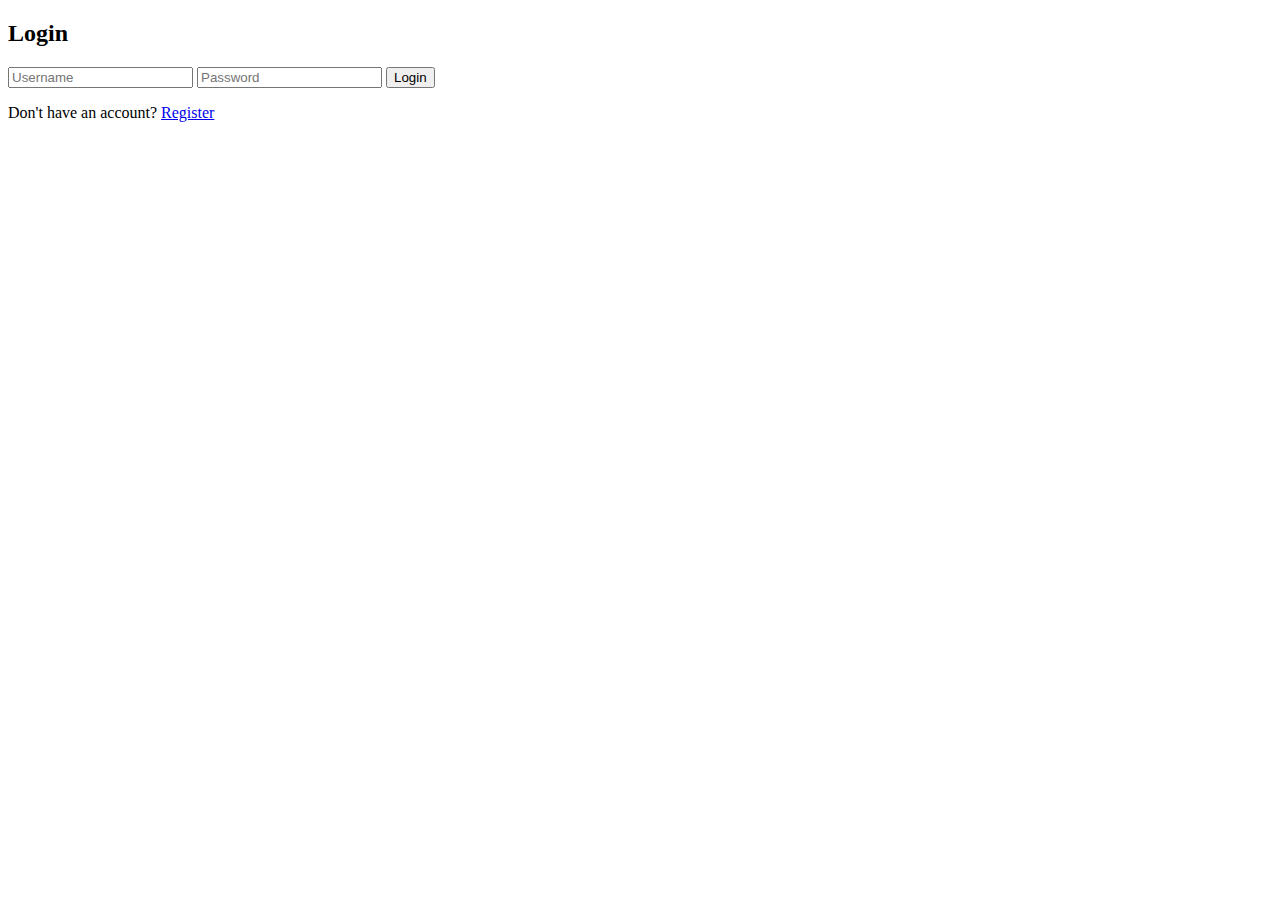
==== index.html @ 940bf334 "index.html" ====
<!DOCTYPE html>
<html lang="en">
<head>
    <meta charset="UTF-8">
    <meta name="viewport" content="width=device-width, initial-scale=1.0">
    <title>Pokemon Flappy Bird</title>
    <link rel="stylesheet" href="style.css">
</head>
<body>
    <div class="container">
        <!-- Auth Screens -->
        <div id="auth-container">
            <div id="login-form" class="auth-form">
                <h2>Login</h2>
                <input type="text" id="login-username" placeholder="Username" required>
                <input type="password" id="login-password" placeholder="Password" required>
                <button id="login-btn">Login</button>
                <p>Don't have an account? <a href="#" id="show-register">Register</a></p>
            </div>

            <div id="register-form" class="auth-form" style="display: none;">
                <h2>Register</h2>
                <input type="text" id="register-username" placeholder="Username" required>
                <input type="password" id="register-password" placeholder="Password" required>
                <input type="password" id="register-confirm" placeholder="Confirm Password" required>
                <button id="register-btn">Register</button>
                <p>Already have an account? <a href="#" id="show-login">Login</a></p>
            </div>
        </div>

        <!-- Main Game Screen (hidden initially) -->
        <div id="game-container" style="display: none;">
            <div id="pokemon-selection">
                <h2>Choose Your Pokemon</h2>
                <div id="pokemon-grid"></div>
                <div id="favorites-section">
                    <h3>Your Favorites</h3>
                    <div id="favorites-grid"></div>
                </div>
                <button id="start-game-btn">Start Game</button>
            </div>

            <div id="game-screen" style="display: none;">
                <canvas id="game-canvas" width="400" height="600"></canvas>
                <div id="game-over" style="display: none;">
                    <h2>Game Over!</h2>
                    <p id="final-score">Score: 0</p>
                    <button id="play-again-btn">Play Again</button>
                </div>
            </div>

            <div id="leaderboard">
                <h2>Top Scores</h2>
                <table id="scores-table">
                    <thead>
                        <tr>
                            <th>Rank</th>
                            <th>Username</th>
                            <th>Pokemon</th>
                            <th>Score</th>
                        </tr>
                    </thead>
                    <tbody id="scores-body">
                        <!-- Scores will be populated here -->
                    </tbody>
                </table>
            </div>
        </div>
    </div>

    <script src="auth.js"></script>
    <script src="api.js"></script>
    <script src="game.js"></script>
    <script src="script.js"></script>
</body>
</html>
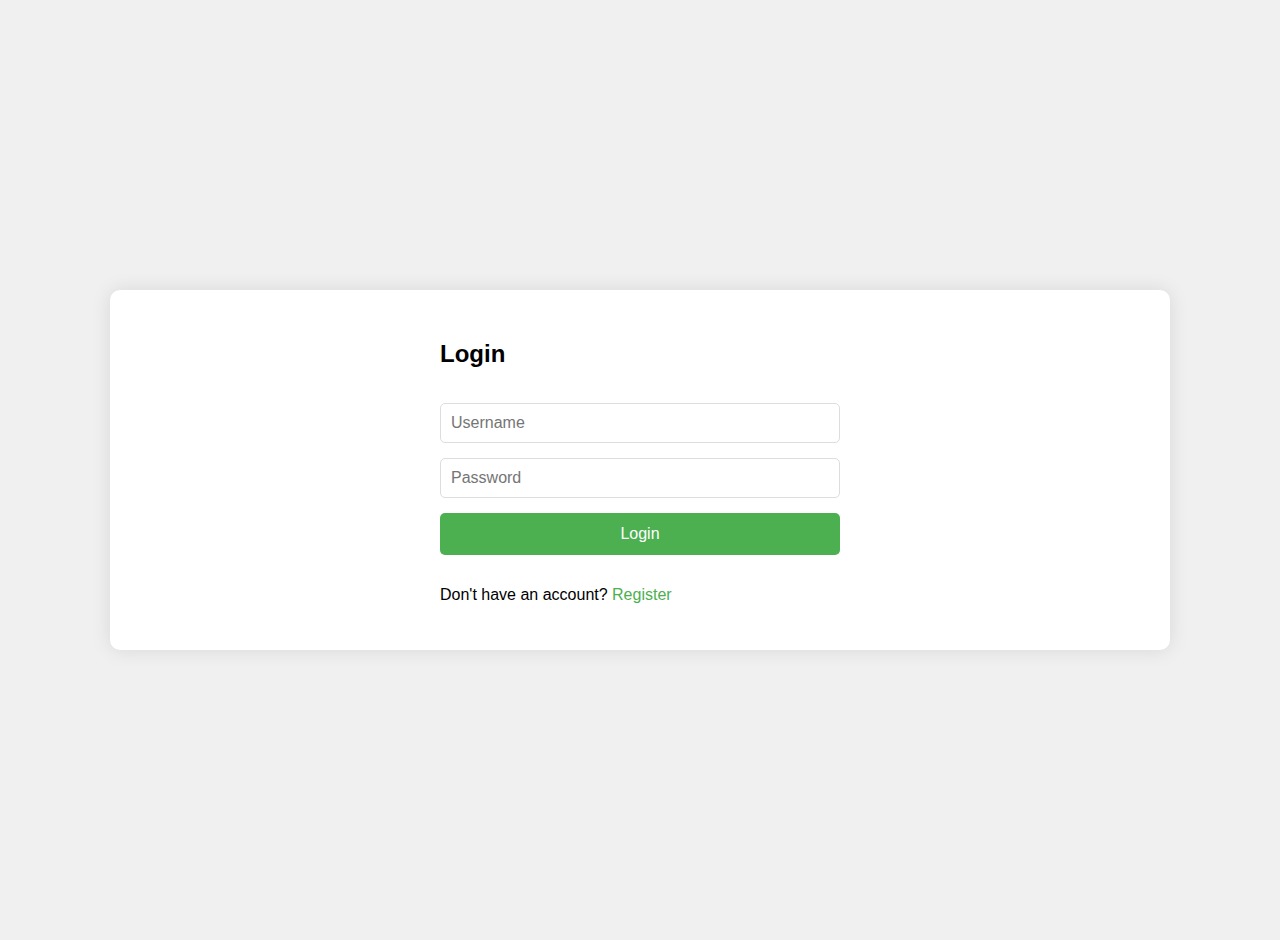
==== commit 21bff1a1: "Aaron" ====
--- a/index.html
+++ b/index.html
@@ -41,10 +41,15 @@
             </div>
 
             <div id="game-screen" style="display: none;">
+                <!-- Added score displays here -->
+                <div class="score-display">
+                </div>
+                
                 <canvas id="game-canvas" width="400" height="600"></canvas>
                 <div id="game-over" style="display: none;">
                     <h2>Game Over!</h2>
                     <p id="final-score">Score: 0</p>
+                    <p id="high-score">High Score: 0</p>
                     <button id="play-again-btn">Play Again</button>
                 </div>
             </div>
--- a/style.css
+++ b/style.css
@@ -0,0 +1,146 @@
+body {
+    font-family: 'Arial', sans-serif;
+    background-color: #f0f0f0;
+    margin: 0;
+    padding: 20px;
+    display: flex;
+    justify-content: center;
+    align-items: center;
+    min-height: 100vh;
+}
+
+.container {
+    background-color: white;
+    border-radius: 10px;
+    box-shadow: 0 0 20px rgba(0, 0, 0, 0.1);
+    padding: 30px;
+    width: 90%;
+    max-width: 1000px;
+}
+
+.auth-form {
+    display: flex;
+    flex-direction: column;
+    gap: 15px;
+    max-width: 400px;
+    margin: 0 auto;
+}
+
+.auth-form input {
+    padding: 10px;
+    border: 1px solid #ddd;
+    border-radius: 5px;
+    font-size: 16px;
+}
+
+.auth-form button {
+    padding: 12px;
+    background-color: #4CAF50;
+    color: white;
+    border: none;
+    border-radius: 5px;
+    cursor: pointer;
+    font-size: 16px;
+}
+
+.auth-form button:hover {
+    background-color: #45a049;
+}
+
+.auth-form a {
+    color: #4CAF50;
+    text-decoration: none;
+}
+
+.auth-form a:hover {
+    text-decoration: underline;
+}
+
+#pokemon-grid, #favorites-grid {
+    display: grid;
+    grid-template-columns: repeat(auto-fill, minmax(120px, 1fr));
+    gap: 15px;
+    margin: 20px 0;
+}
+
+.pokemon-card {
+    border: 1px solid #ddd;
+    border-radius: 8px;
+    padding: 10px;
+    text-align: center;
+    cursor: pointer;
+    transition: transform 0.2s;
+}
+
+.pokemon-card:hover {
+    transform: scale(1.05);
+    box-shadow: 0 0 10px rgba(0, 0, 0, 0.1);
+}
+
+.pokemon-card.selected {
+    border: 3px solid #4CAF50;
+    background-color: #f0fff0;
+}
+
+.pokemon-card img {
+    width: 80px;
+    height: 80px;
+}
+
+.favorite-btn {
+    background: none;
+    border: none;
+    font-size: 20px;
+    cursor: pointer;
+    color: #ccc;
+}
+
+.favorite-btn.favorited {
+    color: gold;
+}
+
+#game-canvas {
+    background-color: #87CEEB;
+    border: 2px solid #333;
+    border-radius: 5px;
+    margin: 20px auto;
+    display: block;
+}
+
+#game-over {
+    text-align: center;
+    margin-top: 20px;
+}
+
+#play-again-btn {
+    padding: 10px 20px;
+    background-color: #4CAF50;
+    color: white;
+    border: none;
+    border-radius: 5px;
+    cursor: pointer;
+    font-size: 16px;
+}
+
+#leaderboard {
+    margin-top: 30px;
+}
+
+#scores-table {
+    width: 100%;
+    border-collapse: collapse;
+}
+
+#scores-table th, #scores-table td {
+    border: 1px solid #ddd;
+    padding: 8px;
+    text-align: left;
+}
+
+#scores-table th {
+    background-color: #f2f2f2;
+}
+
+#scores-table tr:nth-child(even) {
+    background-color: #f9f9f9;
+}
